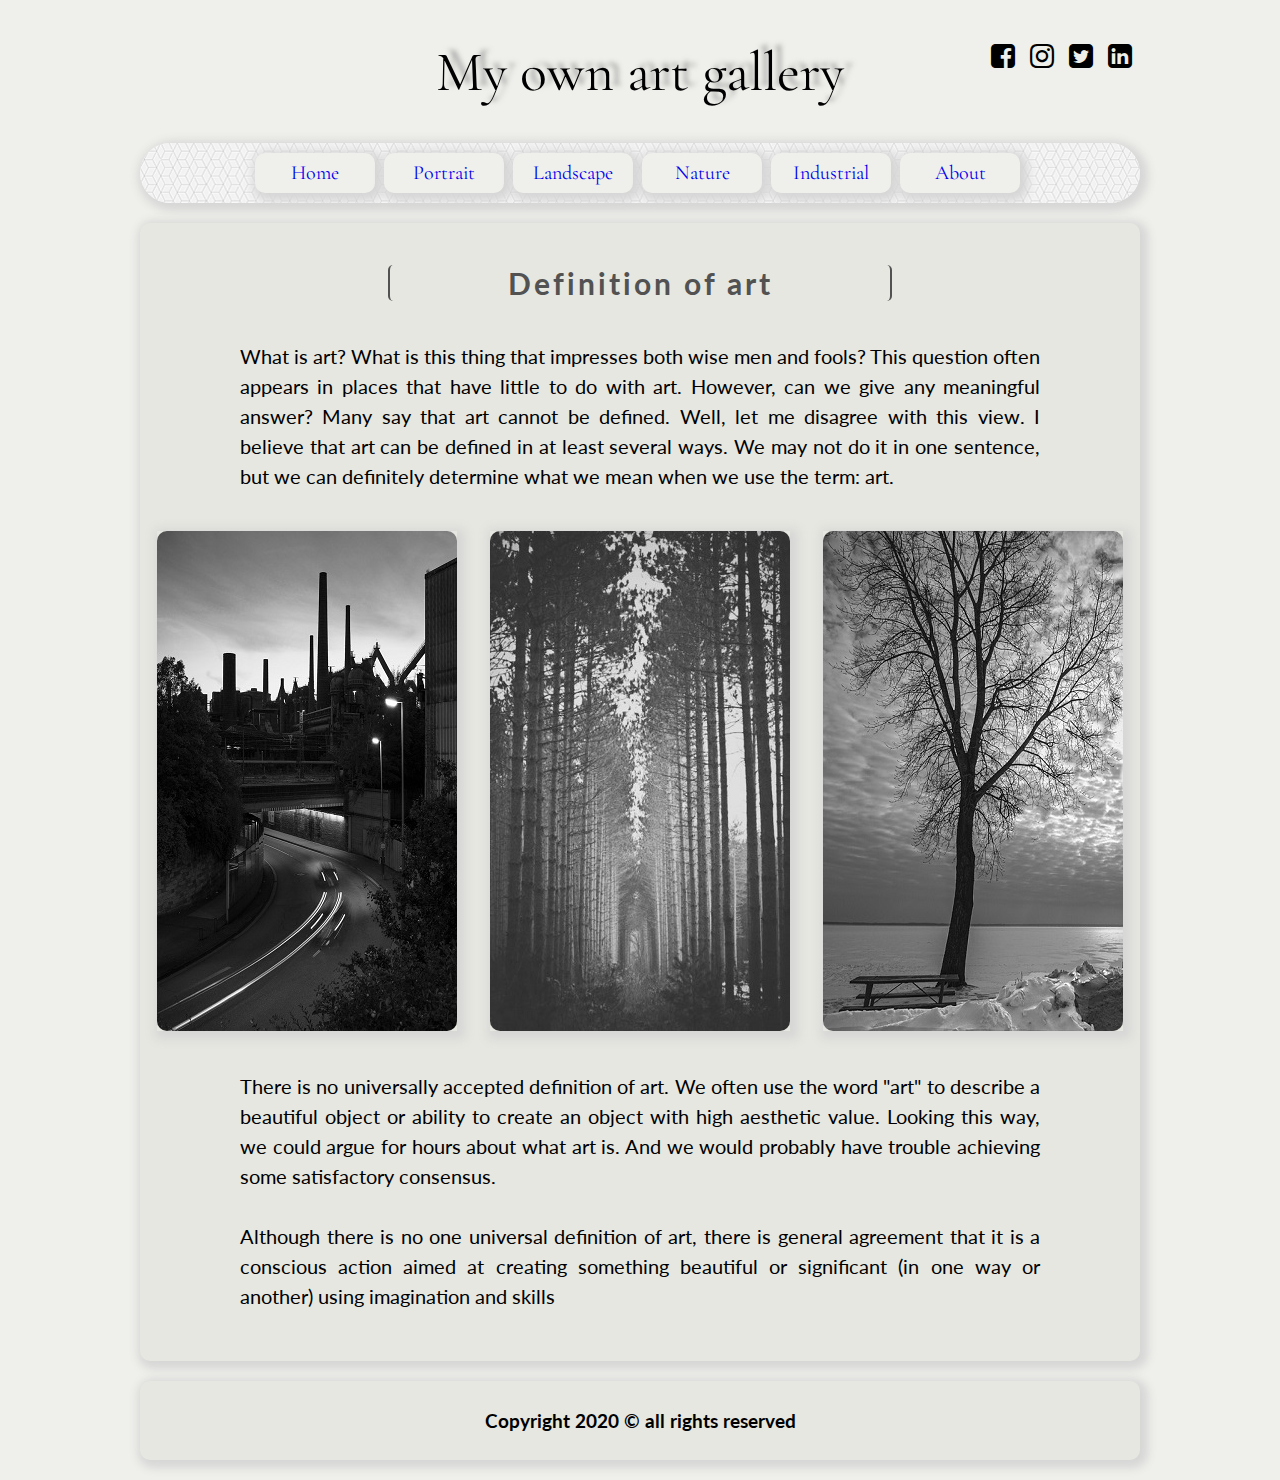
==== index.html @ f7cf3adb "Add files" ====
<!DOCTYPE html>
<html lang="en">
<head>

    <meta charset="UTF-8">
    <meta name="viewport" content="width=device-width, initial-scale=1.0">

    <title>My own art gallery</title>
    <meta name="description" content="Project of online art gallery"/>
    <meta name="keywords" content="art, gallery, photos, nature, urban, landscapes, portraits" />
    
    <link rel="stylesheet" href="style.css" type="text/css" />
    <link rel="stylesheet" href="fontello/css/fontello.css" type="text/css" />
    <link href="https://fonts.googleapis.com/css2?family=Cormorant+Garamond&family=Lato:wght@400;700&display=swap" rel="stylesheet">

</head>
<body>
    <div id="container">
        <header>
            <div class="logo"><h1>My own art gallery</h1></div>

            <div class="socials">

                <div class="socialfb">
                    <a class="socialicon" href="https://facebook.com" target="_blank"><i class="icon-facebook-squared"></i></a>
                </div>

                <div class="socialig">
                    <a class="socialicon" href="https://instagram.com" target="_blank"><i class="icon-instagram"></i></a>
                </div>

                <div class="socialtw">
                    <a class="socialicon" href="https://twitter.com" target="_blank"><i class="icon-twitter-squared"></i></a>
                </div>

                <div class="socialli">
                    <a class="socialicon" href="https://linkedin.com" target="_blank"><i class="icon-linkedin-squared"></i></a>
                </div>
                

            </div>

        </header>

        <nav>
            <div class="navigation">

                <button class="buttontxt" type="button"><a href="index.html">Home</a></button>
                <button class="buttontxt" type="button"><a href="portrait.html">Portrait</a></button>
                <button class="buttontxt" type="button"><a href="landscape.html">Landscape</a></button>
                <button class="buttontxt" type="button"><a href="nature.html">Nature</a></button>
                <button class="buttontxt" type="button"><a href="industrial.html">Industrial</a></button>
                <button class="buttontxt" type="button"><a href="about.html">About</a></button>

            </div>
        </nav>

        <main>
            <article>
                <div class="article">

                    <h2>Definition of art</h2>

                    <p>What is art? What is this thing that impresses both wise men and fools? This question often appears in places that have little to do with art. However, can we give any meaningful answer? Many say that art cannot be defined. Well, let me disagree with this view. I believe that art can be defined in at least several ways. We may not do it in one sentence, but we can definitely determine what we mean when we use the term: art.</p>
                    
                    <div class="pictures">

                        <div class="industrial">
                            <img src="img/industrialhome.jpg" alt="Industrial">
                        </div>

                        <div class="nature">
                            <img src="img/naturehome.jpg" alt="Nature">
                        </div>

                        <div class="landscape">
                            <img src="img/landscapehome.jpg" alt="Landscape">
                        </div>
                        <div style="clear: both;"></div>

                    </div>

                    <p>There is no universally accepted definition of art. We often use the word "art" to describe a beautiful object or ability to create an object with high aesthetic value. Looking this way, we could argue for hours about what art is. And we would probably have trouble achieving some satisfactory consensus.</br></br>Although there is no one universal definition of art, there is general agreement that it is a conscious action aimed at creating something beautiful or significant (in one way or another) using imagination and skills</p>
                
                </div>
            </article>
        </main>
    </div>

    <footer>

        <div class="footer"><h3>Copyright 2020 &copy; all rights reserved</h3></div>

    </footer>

    <script src="js/jquery-3.5.0.min.js"></script>

    <script>

		$(document).ready(function() {
		var stickyNavTop = $('.navigation').offset().top;
		
		var stickyNav = function(){
		var scrollTop = $(window).scrollTop();
		
		if (scrollTop > stickyNavTop) {
		$('.navigation').addClass('sticky');
		} else {
		$('.navigation').removeClass('sticky');
		}
		};
		
		stickyNav();
		
		$(window).scroll(function() {
		stickyNav();
		});
		});
		
        </script>
    
</body>
</html>
---- style.css ----
body
{
    background-color:#eff0eb;
    font-family: 'Lato', sans-serif;
    
    
}

#container
{
    width: 1000px;
    margin-left: auto;
    margin-right: auto;
    position: relative;
    
}

.logo h1
{
    font-family: 'Cormorant Garamond', serif;
    font-weight: 400;
    font-size: 56px;
    text-align: center;
    text-shadow: 9px -5px 5px rgba(150, 150, 150, 0.8);
}

.logo h1::selection
{
    font-family: 'Cormorant Garamond', serif;
    font-weight: 400;
    font-size: 56px;
    text-align: center;
    text-shadow: 9px -5px 5px rgba(150, 150, 150, 0.8);
    background-color: none;
}

.logo h1:hover
{
    cursor: default;
}



.socials
{
    position: absolute;
    top: 0;
    right: 0;
}

.socialicon
{
    font-size: 28px;
    text-decoration: none;
    color: #000000;
}

.socialfb
{
    transition: transform 0.2s ease-in-out;
    float: left;
}

.socialfb:hover
{
    transform: scale(1.2);
}

.socialig
{
    transition: transform 0.2s ease-in-out;
    float: left;
}

.socialig:hover
{
    transform: scale(1.2);
}

.socialtw
{
    transition: transform 0.2s ease-in-out;
    float: left;
}

.socialtw:hover
{
    transform: scale(1.2);
}

.socialli
{
    transition: transform 0.2s ease-in-out;
    float: left;
}

.socialli:hover
{
    transform: scale(1.2);
}

.navigation
{
    background-image: url(img/nav.png);
    width: 100%;
    height: 40px;
    border-radius: 30px;
    -webkit-box-shadow: 3px 3px 10px 5px rgba(214,214,214,1);
    -moz-box-shadow: 3px 3px 10px 5px rgba(214,214,214,1);
    box-shadow: 3px 3px 10px 5px rgba(214,214,214,1);
    text-align: center;
    padding-top: 10px;
    padding-bottom: 10px;
    margin-bottom: 20px;

}

.sticky
{
    width: 1000px;
    position: fixed;
    left: auto;
    top: 0;
    z-index: 100;
}

button
{
    border-radius: 10px;
    border: none;
    -webkit-box-shadow: 3px 3px 10px 5px rgba(214,214,214,1);
    -moz-box-shadow: 3px 3px 10px 5px rgba(214,214,214,1);
    box-shadow: 3px 3px 10px 5px rgba(214,214,214,1);
    margin-right: 5px;
    height: 40px;
    width: 120px;
    outline: none;
    background-color: #eff0eb;
    transition: transform 0.2s ease-in-out;  
}

button:hover
{
    transform: scale(1.1);
    cursor: pointer;
}

.buttontxt
{
   font-size: 20px;
   font-family: 'Cormorant Garamond', serif;
}

.buttontxt a
{
    text-decoration: none;
}

.buttonnav
{
    width: 1000px;
    text-align: center;
    margin-left: auto;
    margin-right: auto;
    margin-bottom: 10px;
    margin-top: 20px;
}

.article
{
    width: 100%;
    background-color: #e6e7e0;
    border-radius: 10px;
    padding-top: 10px;
    padding-bottom: 10px;
    -webkit-box-shadow: 3px 3px 10px 5px rgba(214,214,214,1);
    -moz-box-shadow: 3px 3px 10px 5px rgba(214,214,214,1);
    box-shadow: 3px 3px 10px 5px rgba(214,214,214,1);
}

.article h2
{
    width: 50%;
    height: 36px;
    text-align: center;
    margin-left: auto;
    margin-right: auto;
    margin-top: 32px;
    margin-bottom: 32px;
    font-size: 30px;
    letter-spacing: 3px;
    color: #525252;
    border-left: 2px solid #525252;
    border-right: 2px solid #525252;
    border-radius: 5px;
}

.article p
{
    width: 80%;
    margin-left: auto;
    margin-right: auto;
    text-align: justify;
    font-size: 20px;
    margin-bottom: 40px;
    margin-top: 40px;
    line-height: 1.5;
}

.pictures
{
    width: 1000px;
    margin-left: auto;
    margin-right: auto;

}

.industrial
{
    float: left;
    margin-right: 33px;
    margin-left: 17px;
    width: 300px;
    height: 500px;
    overflow: hidden;
    -webkit-box-shadow: 3px 3px 10px 5px rgba(214,214,214,1);
    -moz-box-shadow: 3px 3px 10px 5px rgba(214,214,214,1);
    box-shadow: 3px 3px 10px 5px rgba(214,214,214,1);
    
}

.industrial img
{
    transition: transform 0.5s ease-in-out;
    border-radius: 10px;
}

.industrial img:hover
{
    transform: scale(1.2);
}

.nature
{
    float: left;
    margin-right: 33px;
    width: 300px;
    height: 500px;
    overflow: hidden;
    -webkit-box-shadow: 3px 3px 10px 5px rgba(214,214,214,1);
    -moz-box-shadow: 3px 3px 10px 5px rgba(214,214,214,1);
    box-shadow: 3px 3px 10px 5px rgba(214,214,214,1);
}

.nature img
{
    transition: transform 0.5s ease-in-out;
    border-radius: 10px;
}

.nature img:hover
{
    transform: scale(1.2);
}

.landscape
{
    float: left;
    width: 300px;
    height: 500px;
    overflow: hidden;
    margin-right: 17px;
    -webkit-box-shadow: 3px 3px 10px 5px rgba(214,214,214,1);
    -moz-box-shadow: 3px 3px 10px 5px rgba(214,214,214,1);
    box-shadow: 3px 3px 10px 5px rgba(214,214,214,1);
}

.landscape img
{
    transition: transform 0.5s ease-in-out;
    border-radius: 10px;
}

.landscape img:hover
{
    transform: scale(1.2);
}

footer
{
    width: 1000px;
    margin-left: auto;
    margin-right: auto;
    margin-top: 20px;
    margin-bottom: 20px;
    padding-bottom: 10px;
    padding-top: 10px;
    text-align: center;
    background-color: #e6e7e0;
    border-radius: 10px;
    -webkit-box-shadow: 3px 3px 10px 5px rgba(214,214,214,1);
    -moz-box-shadow: 3px 3px 10px 5px rgba(214,214,214,1);
    box-shadow: 3px 3px 10px 5px rgba(214,214,214,1);

}

.container2
{
    float: left;
}

.aboutme
{
    display: block;
    width: 580px;
    height: 280px;
    margin-bottom: 20px;
    background-color: #e6e7e0;
    border-radius: 10px;
    padding: 50px;
    text-align: justify;
    line-height: 1.5;
    -webkit-box-shadow: 3px 3px 10px 5px rgba(214,214,214,1);
    -moz-box-shadow: 3px 3px 10px 5px rgba(214,214,214,1);
    box-shadow: 3px 3px 10px 5px rgba(214,214,214,1);
}

.contact
{
    display: block;
    width: 580px;
    height: 80px;
    margin-top: 20px;
    background-color: #e6e7e0;
    border-radius: 10px;
    padding-left: 50px;
    padding-right: 50px;
    padding-top: 10px;
    padding-bottom: 10px;
    line-height: 1.5;
    -webkit-box-shadow: 3px 3px 10px 5px rgba(214,214,214,1);
    -moz-box-shadow: 3px 3px 10px 5px rgba(214,214,214,1);
    box-shadow: 3px 3px 10px 5px rgba(214,214,214,1);
}

.email
{
    font-weight: 700;
    text-align: left;
}

.myphoto
{
    display: block;
    float: left;
    width: 300px;
    height: 500px;
    background-color: #e6e7e0;
    margin-left: 20px;
    border-radius: 10px
    -webkit-box-shadow: 3px 3px 10px 5px rgba(214,214,214,1);
    -moz-box-shadow: 3px 3px 10px 5px rgba(214,214,214,1);
    box-shadow: 3px 3px 10px 5px rgba(214,214,214,1);
}

.myphoto img
{
    border-radius: 10px;
}
---- fontello/css/fontello.css ----
@font-face {
  font-family: 'fontello';
  src: url('../font/fontello.eot?83471836');
  src: url('../font/fontello.eot?83471836#iefix') format('embedded-opentype'),
       url('../font/fontello.woff2?83471836') format('woff2'),
       url('../font/fontello.woff?83471836') format('woff'),
       url('../font/fontello.ttf?83471836') format('truetype'),
       url('../font/fontello.svg?83471836#fontello') format('svg');
  font-weight: normal;
  font-style: normal;
}
/* Chrome hack: SVG is rendered more smooth in Windozze. 100% magic, uncomment if you need it. */
/* Note, that will break hinting! In other OS-es font will be not as sharp as it could be */
/*
@media screen and (-webkit-min-device-pixel-ratio:0) {
  @font-face {
    font-family: 'fontello';
    src: url('../font/fontello.svg?83471836#fontello') format('svg');
  }
}
*/
 
 [class^="icon-"]:before, [class*=" icon-"]:before {
  font-family: "fontello";
  font-style: normal;
  font-weight: normal;
  speak: none;
 
  display: inline-block;
  text-decoration: inherit;
  width: 1em;
  margin-right: .2em;
  text-align: center;
  /* opacity: .8; */
 
  /* For safety - reset parent styles, that can break glyph codes*/
  font-variant: normal;
  text-transform: none;
 
  /* fix buttons height, for twitter bootstrap */
  line-height: 1em;
 
  /* Animation center compensation - margins should be symmetric */
  /* remove if not needed */
  margin-left: .2em;
 
  /* you can be more comfortable with increased icons size */
  /* font-size: 120%; */
 
  /* Font smoothing. That was taken from TWBS */
  -webkit-font-smoothing: antialiased;
  -moz-osx-font-smoothing: grayscale;
 
  /* Uncomment for 3D effect */
  /* text-shadow: 1px 1px 1px rgba(127, 127, 127, 0.3); */
}
 
.icon-instagram:before { content: '\f16d'; } /* '' */
.icon-twitter-squared:before { content: '\f304'; } /* '' */
.icon-facebook-squared:before { content: '\f308'; } /* '' */
.icon-linkedin-squared:before { content: '\f30c'; } /* '' */
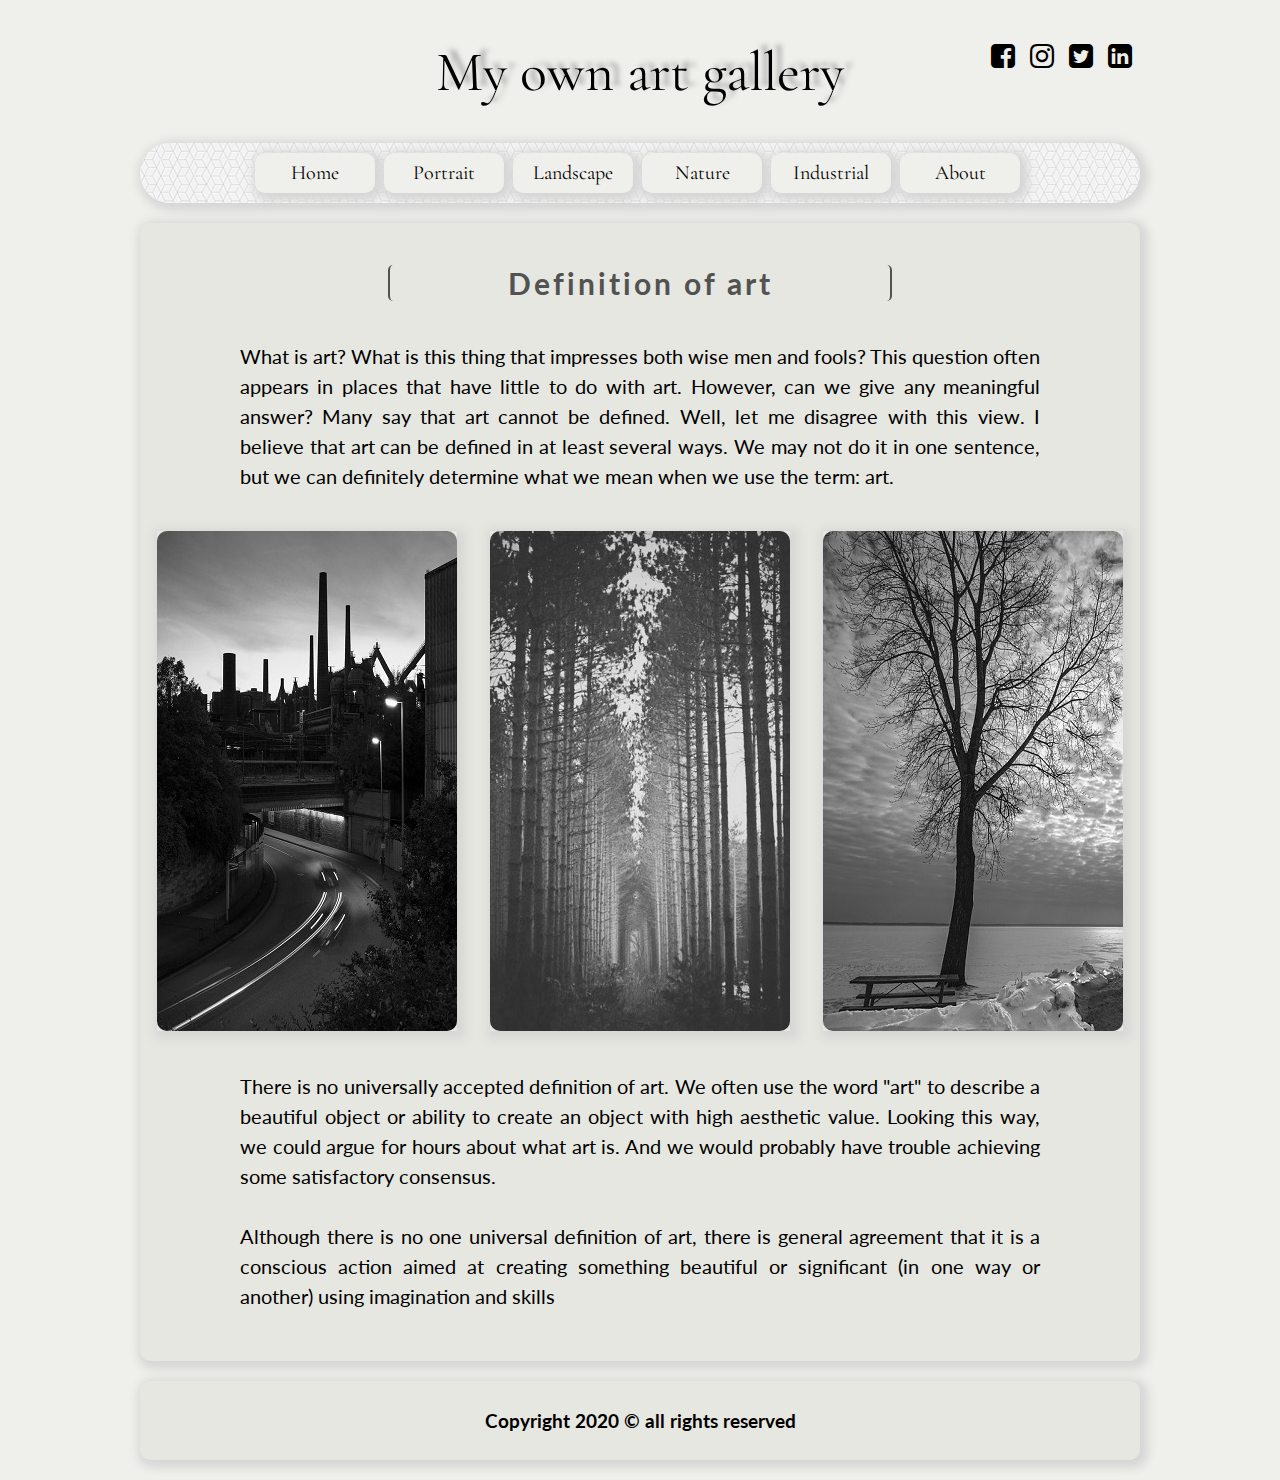
==== commit 6d8af47a: "update icon styles" ====
--- a/index.html
+++ b/index.html
@@ -104,9 +104,11 @@
 		var scrollTop = $(window).scrollTop();
 		
 		if (scrollTop > stickyNavTop) {
-		$('.navigation').addClass('sticky');
+        $('.navigation').addClass('sticky');
+        $('.socials').addClass('sticky1');
 		} else {
-		$('.navigation').removeClass('sticky');
+        $('.navigation').removeClass('sticky');
+        $('.socials').removeClass('sticky1');
 		}
 		};
 		
@@ -117,7 +119,7 @@
 		});
 		});
 		
-        </script>
+    </script>
     
 </body>
 </html>--- a/style.css
+++ b/style.css
@@ -9,10 +9,8 @@
 #container
 {
     width: 1000px;
-    margin-left: auto;
-    margin-right: auto;
     position: relative;
-    
+    margin: 0 auto;
 }
 
 .logo h1
@@ -97,6 +95,11 @@
 .socialli:hover
 {
     transform: scale(1.2);
+}
+
+.sticky1 .socialli:hover, .socialtw:hover, .socialig:hover, .socialfb:hover
+{
+    transform: none;
 }
 
 .navigation
@@ -123,6 +126,21 @@
     top: 0;
     z-index: 100;
 }
+
+.sticky1
+{
+    width: 1000px;
+    position: fixed;
+    left: 7%;
+    top: 50%;
+    z-index: 100;
+    display: flex;
+    flex-direction: column;
+    transition: 1s;
+}
+
+
+
 
 button
 {
@@ -154,6 +172,7 @@
 .buttontxt a
 {
     text-decoration: none;
+    color: #000000;
 }
 
 .buttonnav
